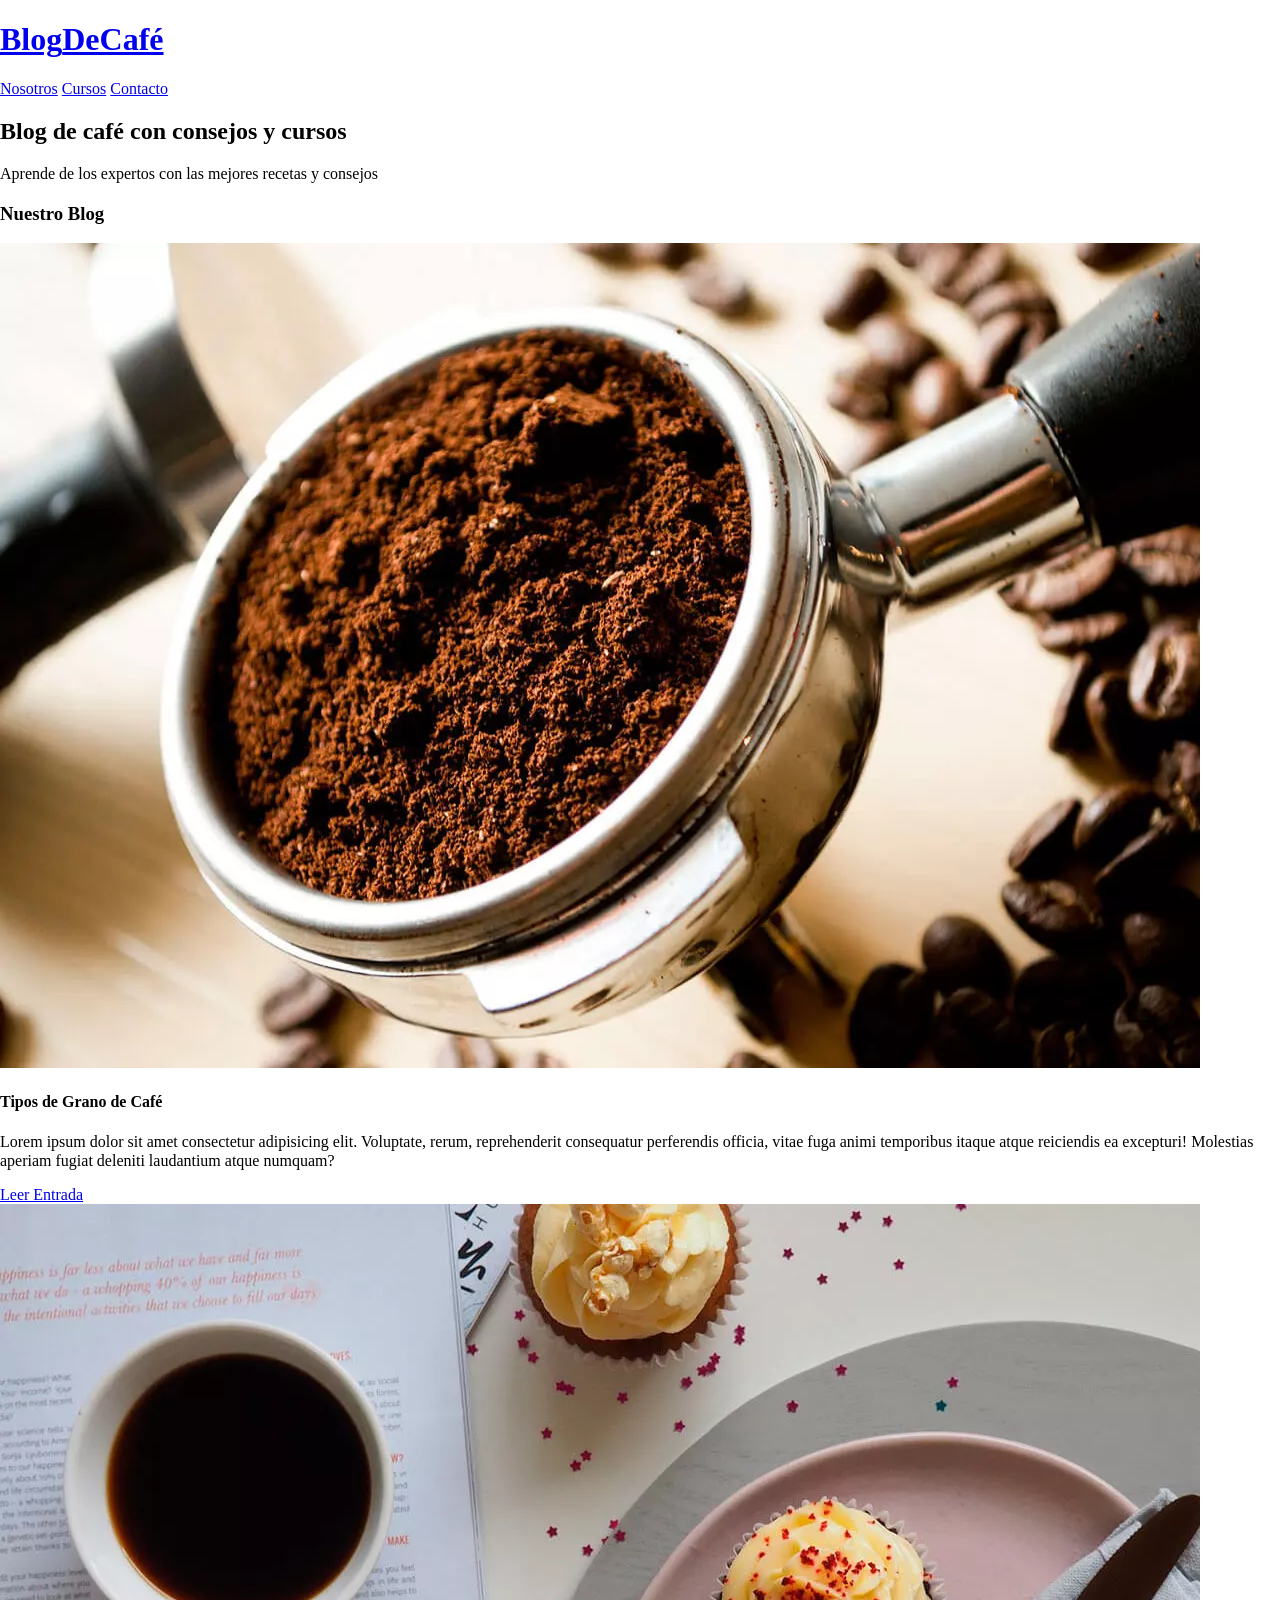
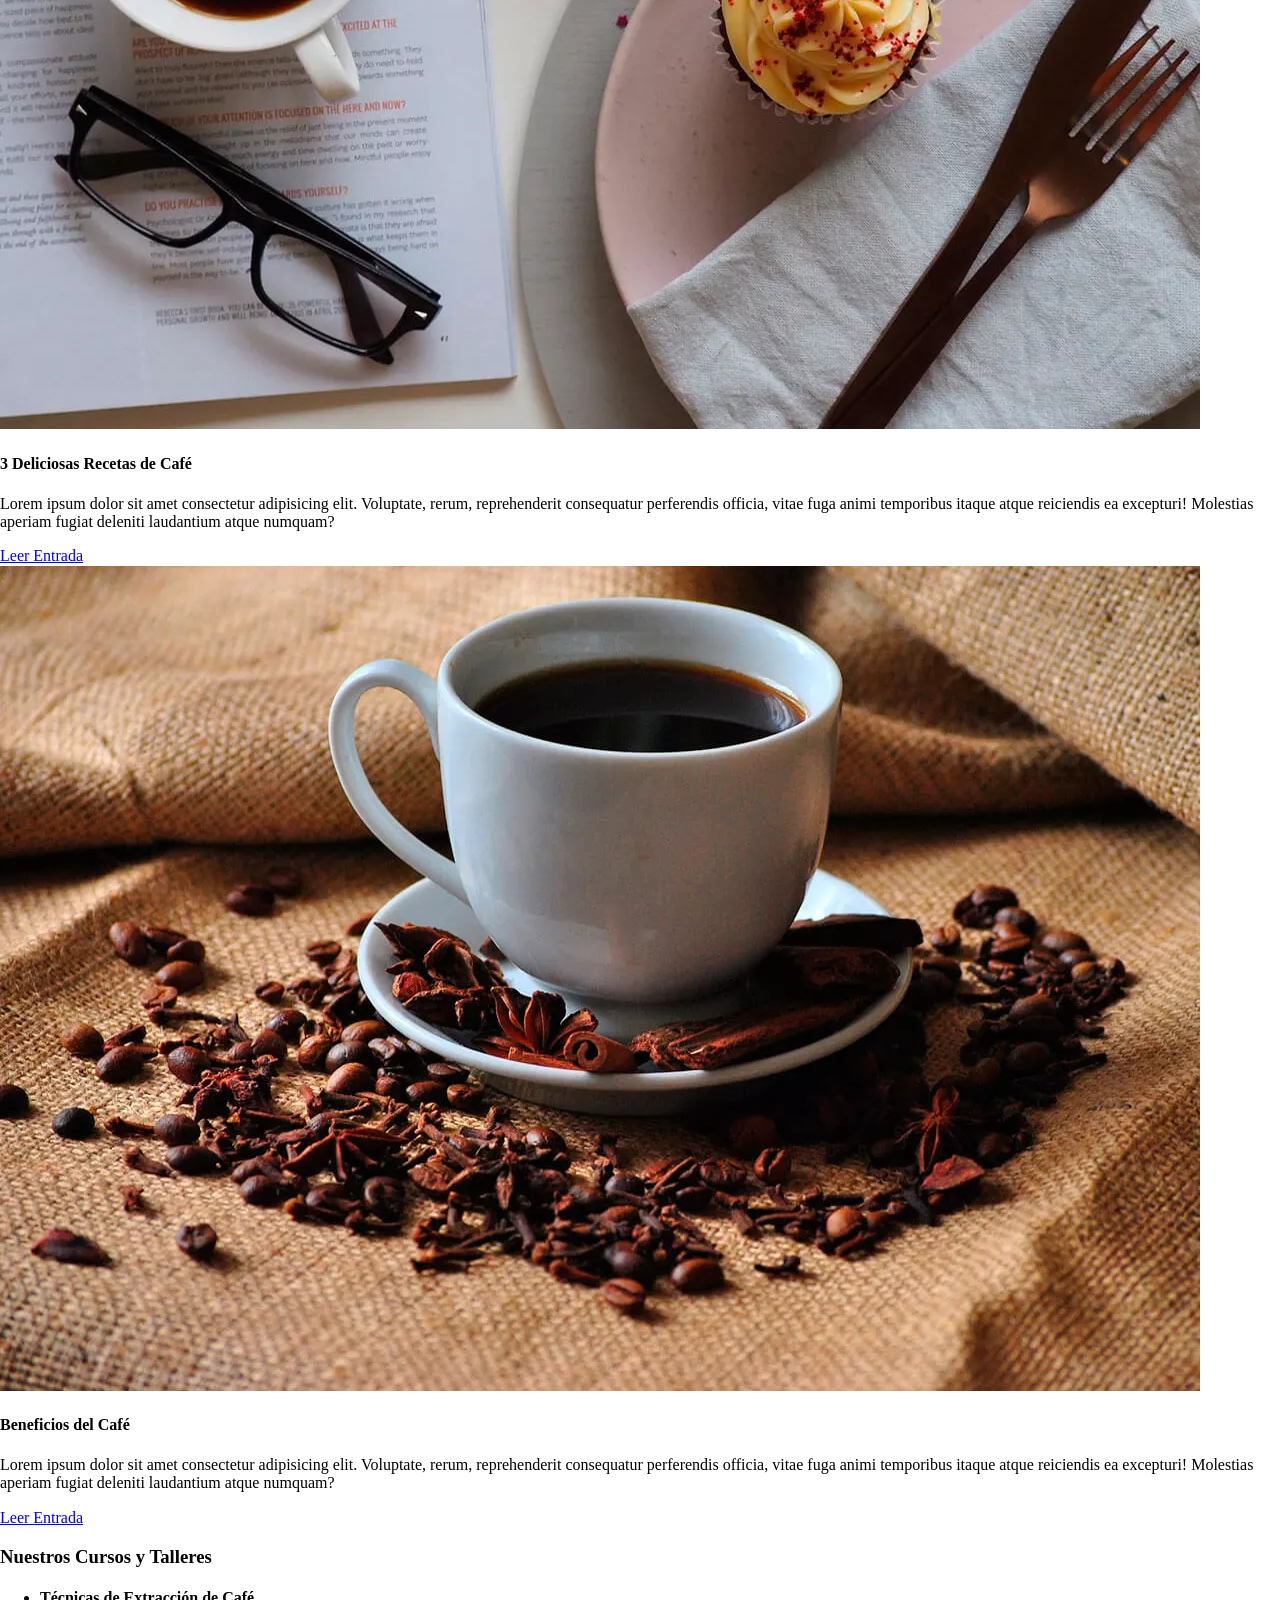
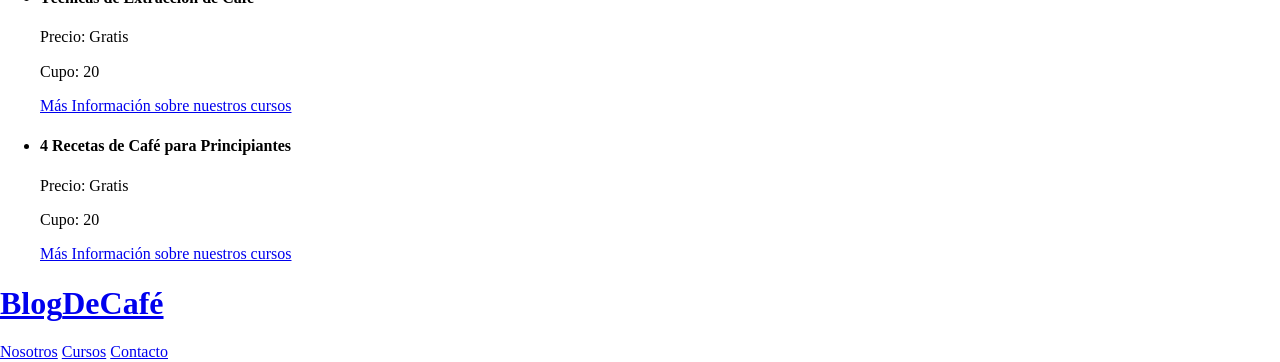
==== blogdecafe_inicio/index.html @ 7b5d2c30 "complete blog cafe" ====
<!DOCTYPE html>
<html lang="en">
<head>
    <meta charset="UTF-8">
    <meta name="viewport" content="width=device-width, initial-scale=1.0">
    <title>BlogDeCafé</title>
    <meta name="description" content="Página web de blog de café">

    <!-- Prefetch -->
    <link rel="prefetch" href="nosotros.html" as="document">

    <!-- Preload -->
    <link rel="preload" href="css/normalize.css" as="style">
    <link rel="stylesheet" href="css/normalize.css">

    <link rel="preload" href="https://fonts.googleapis.com/css2?family=Open+Sans&family=PT+Sans:wght@400;700&display=swap"  crossorigin="crossorigin" as="font">
    <link href="https://fonts.googleapis.com/css2?family=Open+Sans&family=PT+Sans:wght@400;700&display=swap" rel="stylesheet">
    
    <link rel="preload" href="css/style.css" as="style">
    <link rel="stylesheet" href="css/style.css">
</head>
<body>

    <header class="header">

        <div class="contenedor">
            <div class="barra">
                <a class="logo" href="index.html">
                    <h1 class="logo__nombre no-margin centrar-texto">Blog<span class="logo__bold">DeCafé</span></h1>
                </a>

                <nav class="navegacion">
                    <a href="nosotros.html" class="navegacion__enlace">Nosotros</a>
                    <a href="cursos.html" class="navegacion__enlace">Cursos</a>
                    <a href="contacto.html" class="navegacion__enlace">Contacto</a>
                </nav>
            </div>
        </div>

        <div class="header__texto">
            <h2 class="no-margin">Blog de café con consejos y cursos</h2>
            <p class="no-margin">Aprende de los expertos con las mejores recetas y consejos</p>
        </div>
    </header>

    <div class="contenedor contenido-principal">
        <main class="blog">
            <h3>Nuestro Blog</h3>

            <article class="entrada">
                <div class="entrada__imagen">
                    <picture>
                        <source loading="lazy"  srcset="img/blog1.webp" type="image/webp">
                        <img loading="lazy" src="img/blog1.jpg" alt="imagen blog"> 
                    </picture>
                </div>

                <div class="entrada__contenido">
                    <h4 class="no-margin">Tipos de Grano de Café</h4>
                    <p>Lorem ipsum dolor sit amet consectetur adipisicing elit. Voluptate, rerum, reprehenderit consequatur perferendis officia, vitae fuga animi temporibus itaque atque reiciendis ea excepturi! Molestias aperiam fugiat deleniti laudantium atque numquam?</p>
                    <a href="entrada.html" class="boton boton--primario">Leer Entrada</a>
                </div>
            </article>

            <article class="entrada">
                <div class="entrada__imagen">
                    <picture>
                        <source loading="lazy"  srcset="img/blog2.webp" type="image/webp">
                        <img loading="lazy" src="img/blog2.jpg" alt="imagen blog"> 
                    </picture>
                </div>

                <div class="entrada__contenido">
                    <h4 class="no-margin">3 Deliciosas Recetas de Café</h4>
                    <p>Lorem ipsum dolor sit amet consectetur adipisicing elit. Voluptate, rerum, reprehenderit consequatur perferendis officia, vitae fuga animi temporibus itaque atque reiciendis ea excepturi! Molestias aperiam fugiat deleniti laudantium atque numquam?</p>
                    <a href="entrada.html" class="boton boton--primario">Leer Entrada</a>
                </div>
            </article>

            <article class="entrada">
                <div class="entrada__imagen">
                    <picture>
                        <source loading="lazy"  srcset="img/blog3.webp" type="image/webp">
                        <img loading="lazy" src="img/blog3.jpg" alt="imagen blog"> 
                    </picture>
                </div>

                <div class="entrada__contenido">
                    <h4 class="no-margin">Beneficios del Café</h4>
                    <p>Lorem ipsum dolor sit amet consectetur adipisicing elit. Voluptate, rerum, reprehenderit consequatur perferendis officia, vitae fuga animi temporibus itaque atque reiciendis ea excepturi! Molestias aperiam fugiat deleniti laudantium atque numquam?</p>
                    <a href="entrada.html" class="boton boton--primario">Leer Entrada</a>
                </div>
            </article>
        </main>
        <aside class="sidebar">
            <h3>Nuestros Cursos y Talleres</h3>

            <ul class="cursos no-padding">
                <li class="widget-curso">
                    <h4 class="no-margin">Técnicas de Extracción de Café</h4>
                    <p class="widget-curso__label">Precio: 
                        <span class="widget-curso__info">Gratis</span>
                    </p>
                    <p class="widget-curso__label">Cupo: 
                        <span class="widget-curso__info">20</span>
                    </p>
                    <a href="entrada.html" class="boton boton--secundario">Más Información sobre nuestros cursos</a>
                </li>

                <li class="widget-curso">
                    <h4 class="no-margin">4 Recetas de Café para Principiantes</h4>
                    <p class="widget-curso__label">Precio: 
                        <span class="widget-curso__info">Gratis</span>
                    </p>
                    <p class="widget-curso__label">Cupo: 
                        <span class="widget-curso__info">20</span>
                    </p>
                    <a href="entrada.html" class="boton boton--secundario">Más Información sobre nuestros cursos</a>
                </li>
            </ul>
        </aside>
    </div>

    <footer class="footer">
        <div class="contenedor">
            <div class="barra">
                <a class="logo" href="index.html">
                    <h1 class="logo__nombre no-margin centrar-texto">Blog<span class="logo__bold">DeCafé</span></h1>
                </a>

                <nav class="navegacion">
                    <a href="nosotros.html" class="navegacion__enlace">Nosotros</a>
                    <a href="cursos.html" class="navegacion__enlace">Cursos</a>
                    <a href="contacto.html" class="navegacion__enlace">Contacto</a>
                </nav>
            </div>
        </div>
    </footer>
    
    <script src="js/modernizr.js"></script>
</body>
</html>
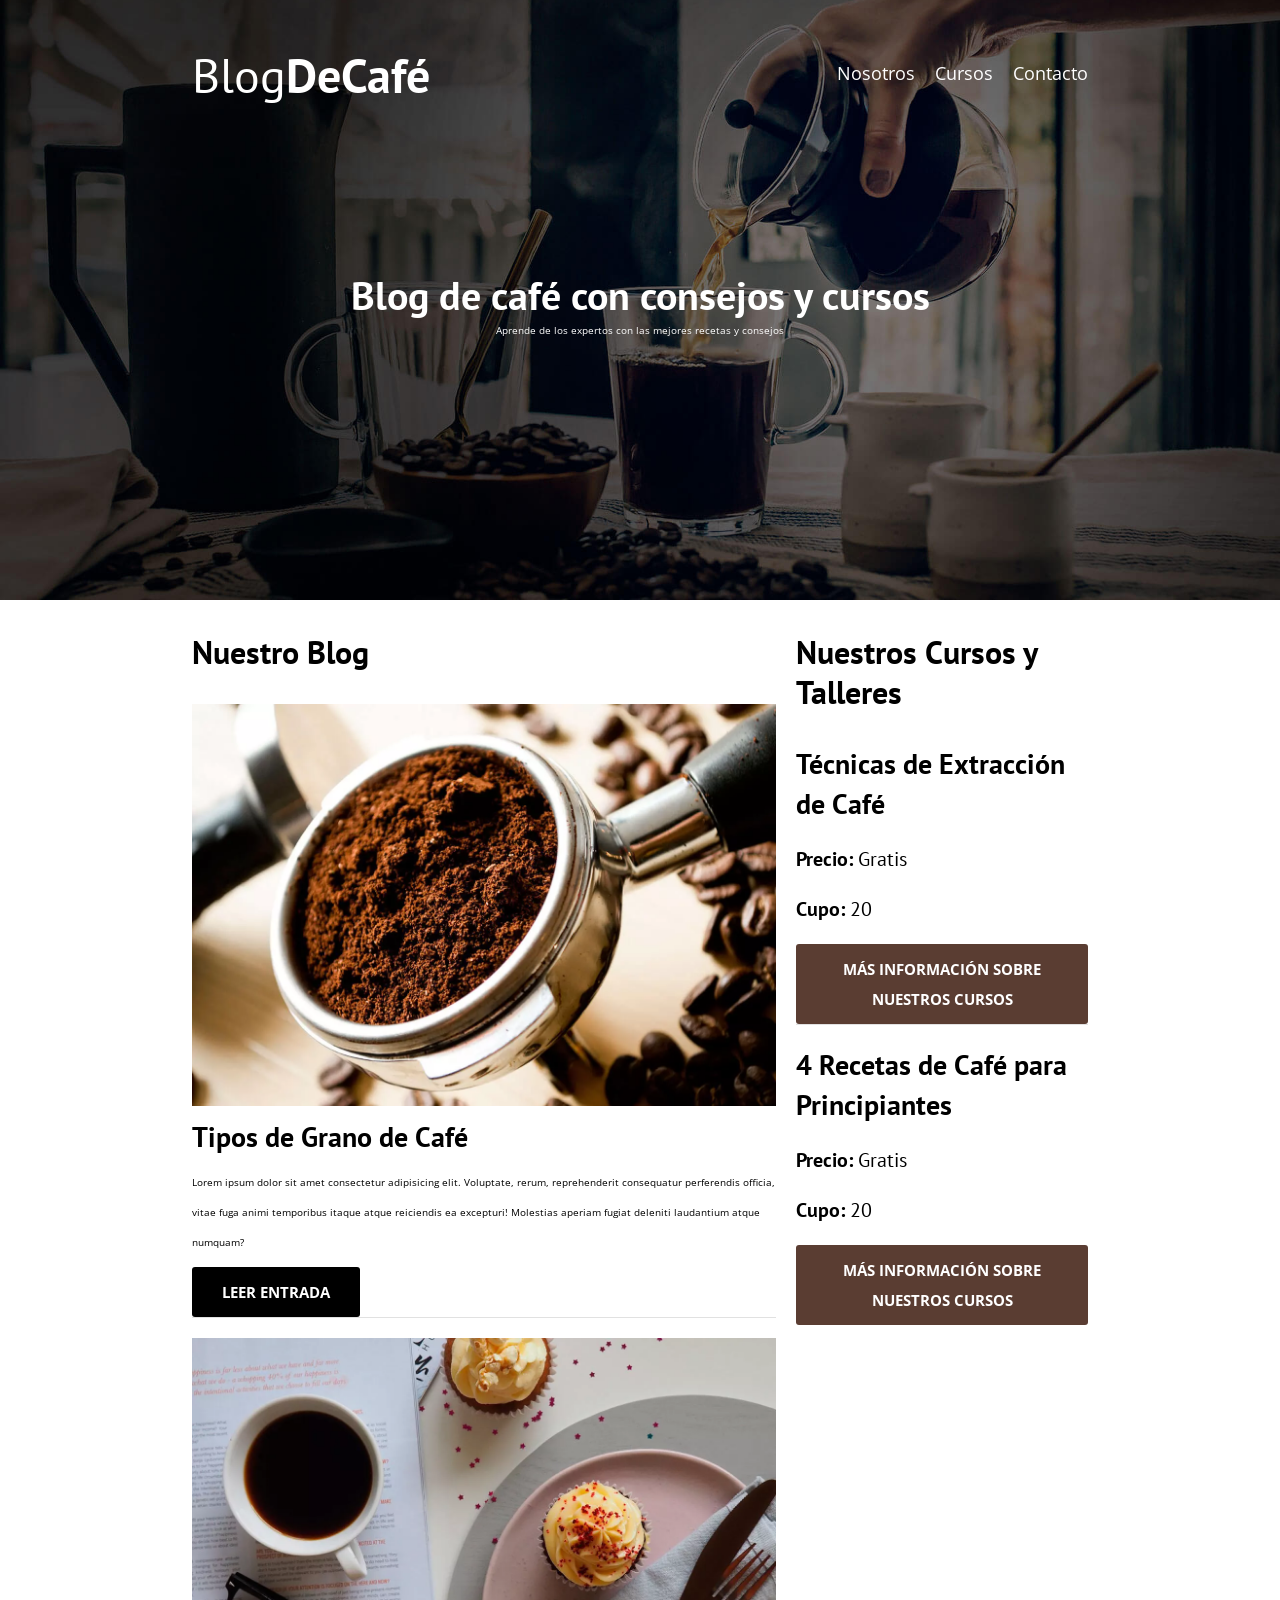
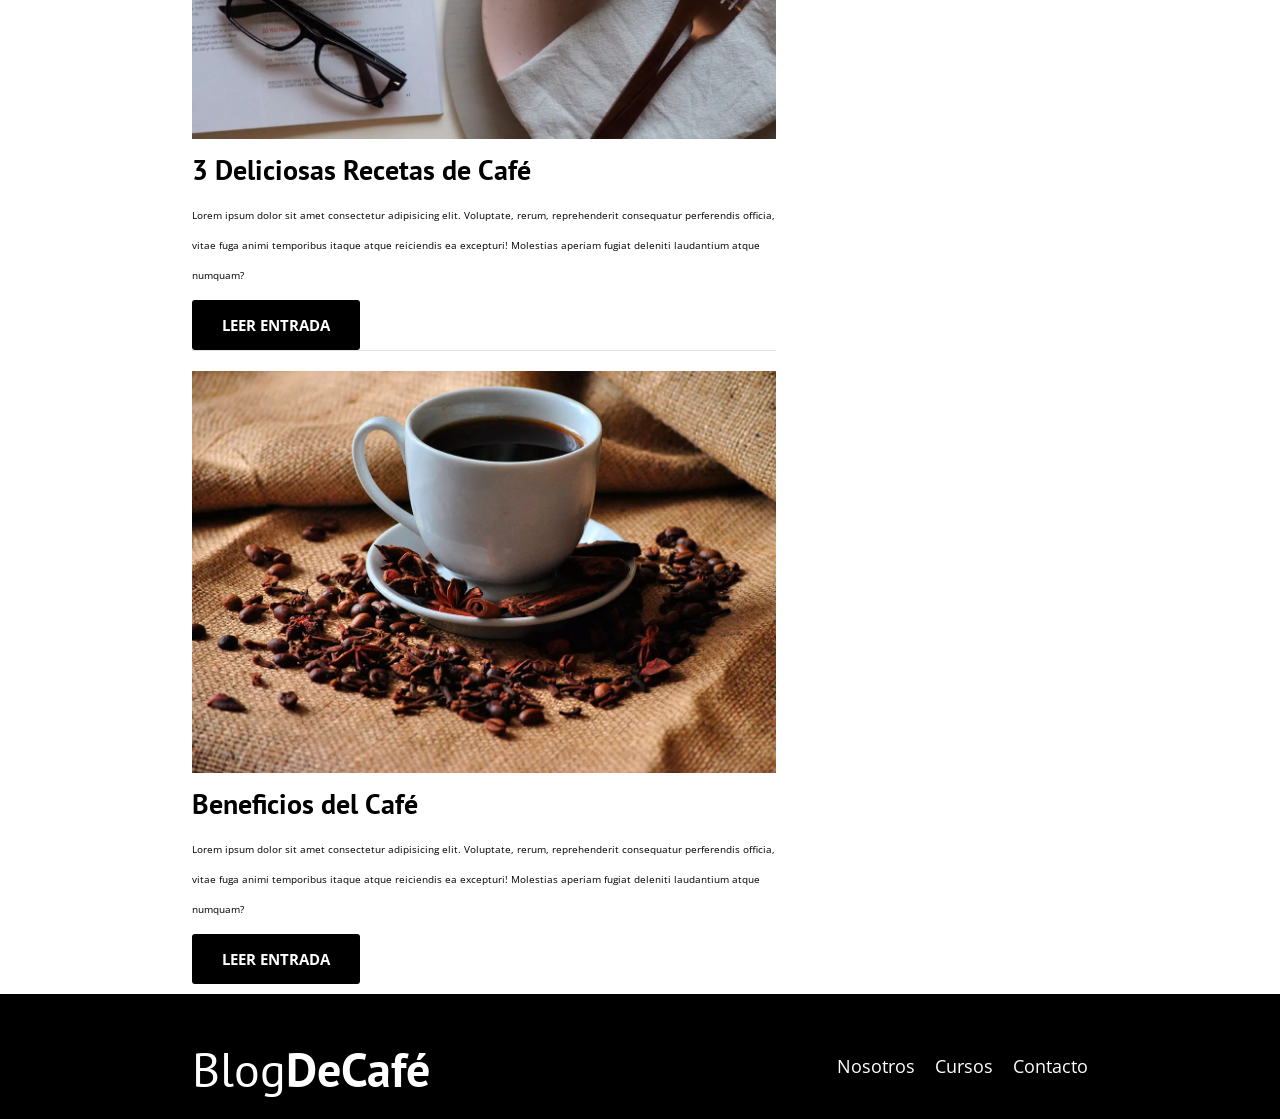
==== commit 6a13112d: "create fetch component" ====
--- a/blogdecafe_inicio/index.html
+++ b/blogdecafe_inicio/index.html
@@ -7,17 +7,17 @@
     <meta name="description" content="Página web de blog de café">
 
     <!-- Prefetch -->
-    <link rel="prefetch" href="nosotros.html" as="document">
+    <link rel="stylesheet" href="nosotros.html">
 
     <!-- Preload -->
     <link rel="preload" href="css/normalize.css" as="style">
-    <link rel="stylesheet" href="css/normalize.css">
+    <link rel="stylesheet" href="css/normalize.css" as="style">
 
     <link rel="preload" href="https://fonts.googleapis.com/css2?family=Open+Sans&family=PT+Sans:wght@400;700&display=swap"  crossorigin="crossorigin" as="font">
     <link href="https://fonts.googleapis.com/css2?family=Open+Sans&family=PT+Sans:wght@400;700&display=swap" rel="stylesheet">
     
-    <link rel="preload" href="css/style.css" as="style">
-    <link rel="stylesheet" href="css/style.css">
+    <link rel="preload" href="css/styles.css" as="style">
+    <link rel="stylesheet" href="css/styles.css">
 </head>
 <body>
 
@@ -137,6 +137,7 @@
         </div>
     </footer>
     
-    <script src="js/modernizr.js"></script>
+    <!-- <script src="js/modernizr.js"></script> -->
+    <script src="js/fetchApi.js"></script>
 </body>
 </html>
--- a/blogdecafe_inicio/css/styles.css
+++ b/blogdecafe_inicio/css/styles.css
@@ -0,0 +1,313 @@
+:root {
+    --fuenteHeading:'PT Sans', sans-serif; 
+    --fuenteParrafos:'Open Sans', sans-serif;
+
+    --primario:#5a3d32;
+    --gris: #e1e1e1;
+    --blanco: #ffffff;
+    --negro: #000000;
+
+}
+html {
+    box-sizing: border-box;
+    font-size: 62.5%;  /*10px = 1rem*/
+}
+*, *:before, *:after {
+    box-sizing: inherit; /*hereda del elemento padre (html en este caso)*/
+}
+body {
+    flex-direction: column;
+    font-family: var(--fuenteParrafos);
+    font-size: 1.6;
+    line-height: 3rem;
+}
+
+/**     globales   **/
+.contenedor {
+    max-width: 90rem;
+    width: 100%;
+    margin: auto;
+    padding: 0rem;
+}
+@media (min-width: 768px) {
+    .contenedor {
+        max-width: 100rem;
+        width: 70%;
+        margin: auto;
+    }
+}
+main {
+    width: 100%;
+}
+
+a {
+    text-decoration: none; /*le saca el interlineado a los enlaces*/
+    margin-top: 2.5rem;
+}
+h1, h2, h3, h4 {
+    font-family: var(--fuenteHeading);
+    line-height: 4rem;
+}
+h1 {
+    font-size: 4.8rem;
+}
+h2 {
+    font-size: 4rem;
+}
+h3 {
+    font-size: 3.2rem;
+}
+h4 {
+    font-size: 2.8rem;
+
+}
+img {
+    max-width: 100%;
+}
+/**    utilidades   **/
+.no-margin {
+    margin: 0;
+}
+.no-padding {
+    padding: 0;
+}
+.centrar-texto {
+    text-align: center;
+}
+/**   header   **/
+
+.header {
+    background-image: url(../img/banner.jpg);
+    height: 60rem;
+    background-size: cover;
+    background-repeat: no-repeat;
+    background-position: center center;/** centra la imagen v y h cuando achicas la view**/
+}
+
+.header__texto {
+    text-align: center;
+    color: var(--blanco);
+    margin-top: 5rem;
+}
+@media (min-width: 768px) {
+      .header__texto {
+          margin: 15rem;
+      }
+}
+
+@media (min-width: 768px) {
+    .barra {
+       display: flex;
+       justify-content: space-between;/** j c alinea contenido horizontalmente**/
+       align-items: center;
+       text-align: center;
+    }
+}
+
+.logo {
+  color: var(--blanco);
+}
+.logo__nombre {
+  font-weight: 400;/* o "normal" es lo mismo*/
+  margin: 3rem auto;
+}
+.logo__bold {
+   font-weight: 700; /* o bold*/
+}
+@media (min-width: 768px) {
+      .navegacion {
+          display: flex;
+          gap: 2rem;
+         
+      }
+}
+@media (min-width: 768px) {
+      .navegacion__enlace {
+          margin-top: 2rem ;
+      }
+}
+.navegacion__enlace {
+    display: block;/*ubica los elementos uno encima de otro(min_width 768px)*/
+    text-align: center; /*para que se centren verticalmente*/
+    font-size: 1.8rem;
+    color: var(--blanco);
+    
+
+}
+@media (min-width: 768px) {
+    .contenido-principal {
+       display: grid;
+       grid-template-columns: 2fr 1fr;
+       column-gap: 2rem;
+    }
+}
+.entrada {
+    border-bottom: 1px solid var(--gris);
+    margin-bottom: 2rem;
+}
+.entrada:last-of-type {
+    border: none;
+    margin: 0;
+}
+.boton {
+    display: block;    
+    color: var(--blanco);
+    padding: 1rem 3rem;
+    font-size: 1.5rem;
+    text-align: center;
+    text-transform: uppercase;
+    font-weight: 700;
+    margin-bottom: 2rem;
+    border: none;
+
+}
+@media (min-width: 768px) {
+      .boton {
+          display: inline-block;
+      }
+}
+.boton {
+    cursor: pointer;
+    width: auto;
+    margin: 0 auto;
+    border-radius: .3rem;
+    text-decoration: none;
+}
+.boton--primario {
+    background-color: var(--negro);
+}
+.boton--secundario {
+    background-color: var(--primario);
+}
+.sidebar {
+    display: block;
+    
+}
+.cursos {
+    list-style-type: none;
+}
+.widget-curso{
+    border-bottom: 1px solid var(--gris);
+    margin-bottom: 2rem;
+}
+.widget-curso:last-of-type {
+    border:none;
+    margin-bottom: 0;
+}
+.widget-curso__label {
+    font-family: var(--fuenteHeading);
+    font-weight: bold;
+}
+.widget-curso__info {
+   font-weight: normal;
+}
+.widget-curso__label{
+    font-weight: normal;
+}
+.curso__label,
+.curso__info {
+    font-size: 2rem;
+}
+.footer {
+     background-color: var(--negro);
+     margin-top: 1rem;
+ 
+}
+
+
+
+
+
+/* sobre nosotros */
+@media (min-width: 768px) {
+      .sobre-nosotros {
+          display: grid;
+          grid-template-columns: repeat(2, 1fr);
+          column-gap: 2rem;
+      }
+
+/*.sobre-nosotros__texto {
+    flex: 0 0 calc(50% - 1rem); factor de crecimiento
+}
+.sobre-nosotros__imagen {
+    flex: 0 0 calc(50% - 1rem);
+}
+
+/*.sobre-nosotros {
+    display: grid;
+    grid-template-columns: repeat(2, 1fr);
+    column-gap:} 2rem;  con grid */
+
+
+/*.sobre-nosotros__imagen,
+.sobre-nosotros__texto {
+    flex-basis: calc(50% - 1rem);}version + soporte  */}
+ 
+    /*   cursos  */
+    .curso {
+        padding: 3rem 0;
+        border-bottom: 1px solid var(--gris);
+    }
+    @media (min-width: 768px) {
+          .curso {
+              display: grid;
+              grid-template-columns: 1fr 2fr;
+              column-gap: 2rem;
+          }
+    }
+    .curso:last-of-type {
+        border-bottom: none;
+    }
+    .widget-curso__label {
+        font-family: var(--fuenteHeading);
+        font-weight: bold;
+    }
+    .widget-curso__info {
+       font-weight: normal;
+       font-size: 1.5rem;
+    }
+    .widget-curso__label,
+    .widget-curso__info {
+        font-size: 2rem;
+    }
+    /*   contacto   */
+    .contacto-bg {
+        background-image: url(../img/contacto.jpg);
+        height: 40rem;
+        background-size: cover;
+        background-repeat: no-repeat;
+    }
+    .formulario {
+        background-color: var(--blanco);
+        margin: -5rem auto 0 auto;
+        width: 95%;
+        padding: 5rem;
+
+    }
+    .campo {
+        display: flex;
+        margin: 2rem;
+        gap: 2rem;
+        border: 1px solid var(--gris);
+        
+    }
+    .compo__label{
+        flex: 0 0 9rem;        
+        padding-right: 2rem;
+
+    }
+    .campo__field{
+        flex: 1;
+
+    }
+    .campo__field--textarea {
+
+    }
+    .campo--email {
+         margin-right: 1rem;
+
+    }
+    input {
+        width: 100%;
+    }
+    
--- a/blogdecafe_inicio/css/styles.css
+++ b/blogdecafe_inicio/css/styles.css
@@ -0,0 +1,313 @@
+:root {
+    --fuenteHeading:'PT Sans', sans-serif; 
+    --fuenteParrafos:'Open Sans', sans-serif;
+
+    --primario:#5a3d32;
+    --gris: #e1e1e1;
+    --blanco: #ffffff;
+    --negro: #000000;
+
+}
+html {
+    box-sizing: border-box;
+    font-size: 62.5%;  /*10px = 1rem*/
+}
+*, *:before, *:after {
+    box-sizing: inherit; /*hereda del elemento padre (html en este caso)*/
+}
+body {
+    flex-direction: column;
+    font-family: var(--fuenteParrafos);
+    font-size: 1.6;
+    line-height: 3rem;
+}
+
+/**     globales   **/
+.contenedor {
+    max-width: 90rem;
+    width: 100%;
+    margin: auto;
+    padding: 0rem;
+}
+@media (min-width: 768px) {
+    .contenedor {
+        max-width: 100rem;
+        width: 70%;
+        margin: auto;
+    }
+}
+main {
+    width: 100%;
+}
+
+a {
+    text-decoration: none; /*le saca el interlineado a los enlaces*/
+    margin-top: 2.5rem;
+}
+h1, h2, h3, h4 {
+    font-family: var(--fuenteHeading);
+    line-height: 4rem;
+}
+h1 {
+    font-size: 4.8rem;
+}
+h2 {
+    font-size: 4rem;
+}
+h3 {
+    font-size: 3.2rem;
+}
+h4 {
+    font-size: 2.8rem;
+
+}
+img {
+    max-width: 100%;
+}
+/**    utilidades   **/
+.no-margin {
+    margin: 0;
+}
+.no-padding {
+    padding: 0;
+}
+.centrar-texto {
+    text-align: center;
+}
+/**   header   **/
+
+.header {
+    background-image: url(../img/banner.jpg);
+    height: 60rem;
+    background-size: cover;
+    background-repeat: no-repeat;
+    background-position: center center;/** centra la imagen v y h cuando achicas la view**/
+}
+
+.header__texto {
+    text-align: center;
+    color: var(--blanco);
+    margin-top: 5rem;
+}
+@media (min-width: 768px) {
+      .header__texto {
+          margin: 15rem;
+      }
+}
+
+@media (min-width: 768px) {
+    .barra {
+       display: flex;
+       justify-content: space-between;/** j c alinea contenido horizontalmente**/
+       align-items: center;
+       text-align: center;
+    }
+}
+
+.logo {
+  color: var(--blanco);
+}
+.logo__nombre {
+  font-weight: 400;/* o "normal" es lo mismo*/
+  margin: 3rem auto;
+}
+.logo__bold {
+   font-weight: 700; /* o bold*/
+}
+@media (min-width: 768px) {
+      .navegacion {
+          display: flex;
+          gap: 2rem;
+         
+      }
+}
+@media (min-width: 768px) {
+      .navegacion__enlace {
+          margin-top: 2rem ;
+      }
+}
+.navegacion__enlace {
+    display: block;/*ubica los elementos uno encima de otro(min_width 768px)*/
+    text-align: center; /*para que se centren verticalmente*/
+    font-size: 1.8rem;
+    color: var(--blanco);
+    
+
+}
+@media (min-width: 768px) {
+    .contenido-principal {
+       display: grid;
+       grid-template-columns: 2fr 1fr;
+       column-gap: 2rem;
+    }
+}
+.entrada {
+    border-bottom: 1px solid var(--gris);
+    margin-bottom: 2rem;
+}
+.entrada:last-of-type {
+    border: none;
+    margin: 0;
+}
+.boton {
+    display: block;    
+    color: var(--blanco);
+    padding: 1rem 3rem;
+    font-size: 1.5rem;
+    text-align: center;
+    text-transform: uppercase;
+    font-weight: 700;
+    margin-bottom: 2rem;
+    border: none;
+
+}
+@media (min-width: 768px) {
+      .boton {
+          display: inline-block;
+      }
+}
+.boton {
+    cursor: pointer;
+    width: auto;
+    margin: 0 auto;
+    border-radius: .3rem;
+    text-decoration: none;
+}
+.boton--primario {
+    background-color: var(--negro);
+}
+.boton--secundario {
+    background-color: var(--primario);
+}
+.sidebar {
+    display: block;
+    
+}
+.cursos {
+    list-style-type: none;
+}
+.widget-curso{
+    border-bottom: 1px solid var(--gris);
+    margin-bottom: 2rem;
+}
+.widget-curso:last-of-type {
+    border:none;
+    margin-bottom: 0;
+}
+.widget-curso__label {
+    font-family: var(--fuenteHeading);
+    font-weight: bold;
+}
+.widget-curso__info {
+   font-weight: normal;
+}
+.widget-curso__label{
+    font-weight: normal;
+}
+.curso__label,
+.curso__info {
+    font-size: 2rem;
+}
+.footer {
+     background-color: var(--negro);
+     margin-top: 1rem;
+ 
+}
+
+
+
+
+
+/* sobre nosotros */
+@media (min-width: 768px) {
+      .sobre-nosotros {
+          display: grid;
+          grid-template-columns: repeat(2, 1fr);
+          column-gap: 2rem;
+      }
+
+/*.sobre-nosotros__texto {
+    flex: 0 0 calc(50% - 1rem); factor de crecimiento
+}
+.sobre-nosotros__imagen {
+    flex: 0 0 calc(50% - 1rem);
+}
+
+/*.sobre-nosotros {
+    display: grid;
+    grid-template-columns: repeat(2, 1fr);
+    column-gap:} 2rem;  con grid */
+
+
+/*.sobre-nosotros__imagen,
+.sobre-nosotros__texto {
+    flex-basis: calc(50% - 1rem);}version + soporte  */}
+ 
+    /*   cursos  */
+    .curso {
+        padding: 3rem 0;
+        border-bottom: 1px solid var(--gris);
+    }
+    @media (min-width: 768px) {
+          .curso {
+              display: grid;
+              grid-template-columns: 1fr 2fr;
+              column-gap: 2rem;
+          }
+    }
+    .curso:last-of-type {
+        border-bottom: none;
+    }
+    .widget-curso__label {
+        font-family: var(--fuenteHeading);
+        font-weight: bold;
+    }
+    .widget-curso__info {
+       font-weight: normal;
+       font-size: 1.5rem;
+    }
+    .widget-curso__label,
+    .widget-curso__info {
+        font-size: 2rem;
+    }
+    /*   contacto   */
+    .contacto-bg {
+        background-image: url(../img/contacto.jpg);
+        height: 40rem;
+        background-size: cover;
+        background-repeat: no-repeat;
+    }
+    .formulario {
+        background-color: var(--blanco);
+        margin: -5rem auto 0 auto;
+        width: 95%;
+        padding: 5rem;
+
+    }
+    .campo {
+        display: flex;
+        margin: 2rem;
+        gap: 2rem;
+        border: 1px solid var(--gris);
+        
+    }
+    .compo__label{
+        flex: 0 0 9rem;        
+        padding-right: 2rem;
+
+    }
+    .campo__field{
+        flex: 1;
+
+    }
+    .campo__field--textarea {
+
+    }
+    .campo--email {
+         margin-right: 1rem;
+
+    }
+    input {
+        width: 100%;
+    }
+    
